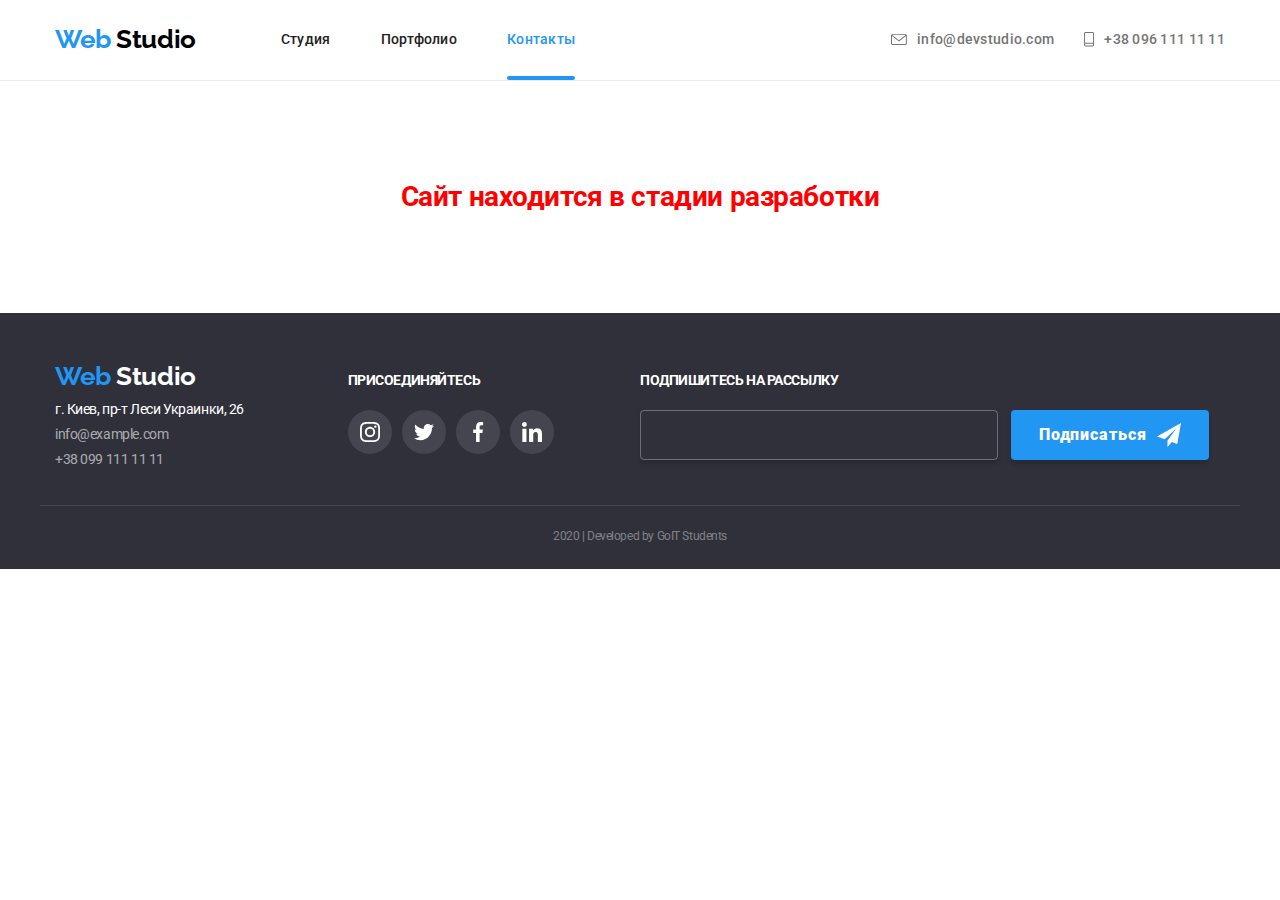
==== contacts.html @ 24234cf9 "добавляет переходы и анимации" ====
<!DOCTYPE html>
<html lang="ru">
  <head>
    <meta charset="UTF-8" />
    <meta name="viewport" content="width=device-width, initial-scale=1.0" />
    <title>Web Studio</title>
    <link
      href="https://fonts.googleapis.com/css2?family=Raleway:wght@700&family=Roboto:wght@400;500;700;900&display=swap"
      rel="stylesheet"
    />
    <link rel="stylesheet" href="./css/styles.css" />
  </head>

  <body>
    <header class="page-header">
      <div class="page-nav">
        <nav class="page-nav__list">
          <a href="./index.html" class="logo page-header__logo"
            >Web <span class="logo__accent">Studio</span></a
          >
          <ul class="site-nav">
            <li class="site-nav__item">
              <a href="./index.html" class="site-nav__link">Студия</a>
            </li>
            <li class="site-nav__item">
              <a href="./portfolio.html" class="site-nav__link">Портфолио</a>
            </li>
            <li class="site-nav__item site-nav__item--active">
              <a
                href="./contacts.html"
                class="site-nav__link site-nav__link--active"
                >Контакты</a
              >
            </li>
          </ul>
        </nav>
        <ul class="contacts-list">
          <li class="contacts-list__item">
            <a href="mailto:info@devstudio.com" class="contacts-list__link">
              <svg class="contacts-list__icon" width="16" height="11.2">
                <use href="./images/sprite.svg#envelope"></use>
              </svg>
              info@devstudio.com
            </a>
          </li>
          <li class="contacts-list__item">
            <a href="tel:+380961111111" class="contacts-list__link">
              <svg class="contacts-list__icon" width="10" height="15">
                <use href="./images/sprite.svg#cell"></use>
              </svg>
              +38 096 111 11 11
            </a>
          </li>
        </ul>
      </div>
    </header>
    <main>
      <h1 class="contacts-title">Сайт находится в стадии разработки</h1>
    </main>

    <!-- footer -->

    <footer>
      <div class="container-footer">
        <div class="address-box">
          <a href="./index.html" class="logo address-box__logo"
            >Web <span class="logo__accent logo__accent--invers">Studio</span>
          </a>
          <address class="address">
            <p class="address__item address__item--main-color">
              г. Киев, пр-т Леси Украинки, 26
            </p>
            <a href="mailto:info@devstudio.com" class="address__link">
              <p class="address__item">info@example.com</p>
            </a>
            <a href="tel:+380961111111" class="address__link">
              <p class="address__item">+38 099 111 11 11</p>
            </a>
          </address>
        </div>
        <div class="connection-box">
          <b class="connection-box__title">присоединяйтесь</b>
          <ul class="social">
            <li class="social__item">
              <a
                href="#"
                aria-label="ссылка на instagram"
                class="social__link social__link--theme_footer"
              >
                <svg class="social__icon social__icon--theme_footer">
                  <use href="./images/sprite.svg#instagram"></use>
                </svg>
              </a>
            </li>
            <li class="social__item">
              <a
                href="#"
                aria-label="ссылка на twitter"
                class="social__link social__link--theme_footer"
              >
                <svg class="social__icon social__icon--theme_footer">
                  <use href="./images/sprite.svg#twitter"></use>
                </svg>
              </a>
            </li>
            <li class="social__item">
              <a
                href="#"
                aria-label="ссылка на facebook"
                class="social__link social__link--theme_footer"
              >
                <svg class="social__icon social__icon--theme_footer">
                  <use href="./images/sprite.svg#facebook"></use>
                </svg>
              </a>
            </li>
            <li class="social__item">
              <a
                href="#"
                aria-label="ссылка на linkedin"
                class="social__link social__link--theme_footer"
              >
                <svg class="social__icon social__icon--theme_footer">
                  <use href="./images/sprite.svg#linkedin"></use>
                </svg>
              </a>
            </li>
          </ul>
        </div>
        <div class="subscribe-box">
          <b class="subscribe-box__title">Подпишитесь на рассылку</b>
          <div>
            <input type="email" name="E-mail" class="input" />
            <button class="button button--theme_footer">
              Подписаться
              <svg class="icon-plane" width="24" height="24">
                <use href="./images/sprite.svg#plane"></use>
              </svg>
            </button>
          </div>
        </div>
      </div>
      <div class="copyright">2020 | Developed by GoIT Students</div>
    </footer>
  </body>
</html>
---- css/styles.css ----
html {
  box-sizing: border-box;
}
*,
*::before,
*::after {
  box-sizing: inherit;
}

/* цвет основного текста #212121; */
/* вторичный цвет текста  #757575; */
/* белый #ffffff; */
/* черный #000000; */
/* акцент #2196F3; */
/* вторичный цвет фона #F5F4FA; */
/* фон накладной rgba(47, 48, 58, 0.8); */
/* иконки соцсетей и клиентов #AFB1B8; */
/* контакты в футоре color rgba(255, 255, 255, 0.6); */
/* бекграунд соцсетей в футоре rgba(255, 255, 255, 0.1); */
/* рамка для имейла в футоре rgba(255, 255, 255, 0.3); */
/* цвет копирайта rgba(255, 255, 255, 0.4); */
/* цвет бордера #ECECEC; */

:root {
  --primary-white-color: #ffffff;
  --primary-text-color: #212121;
  --secondary-text-color: #757575;
  --accent-color: #2196f3;
  --black-color: #000000;
  --secondary-bg-color: #f5f4fa;
  --underground-color: rgba(47, 48, 58, 0.8);
  --icons-color: #afb1b8;
  --footer_contacts-color: rgba(255, 255, 255, 0.6);
}

body {
  background-color: var(--primary-white-color);
  color: var(--primary-text-color);
  font-family: Roboto, sans-serif;
  font-style: normal;
  letter-spacing: -0.03em;
  font-size: 14px;
  line-height: 1.14;
  margin: 0;
  padding: 0;
}

/* utilities */

ul {
  padding: 0;
  margin: 0;
  list-style: none;
}

li {
  display: inline-block;
}

a {
  display: block;
  text-decoration: none;
  color: inherit;
}

h1,
h2,
h3,
h4,
h5,
h6,
p {
  padding: 0;
  margin: 0;
}

img {
  display: block;
}

button {
  display: inline-block;
}

/* logo */

.logo {
  display: box;
  color: var(--accent-color);
  font-family: Raleway, sans-serif;
  font-weight: bold;
  font-size: 26px;
  line-height: 1.2;
  transition: transform 250ms cubic-bezier(0.4, 0, 0.2, 1);
}

.logo:hover,
.logo:focus {
  transform: scale(1.1);
}

.logo__accent {
  color: var(--black-color);
}

.page-header__logo {
  margin-right: 85px;
}

.address-box__logo {
  /* display: flex;
  text-align: center; */
  margin-bottom: 10px;
}

.logo__accent--invers {
  color: var(--primary-white-color);
}

.button {
  display: inline-flex;
  align-items: center;
  font-size: 16px;
  border-radius: 4px;
  font: inherit;
  border-style: none;
  cursor: pointer;
  transition: transform 250ms cubic-bezier(0.4, 0, 0.2, 1);
}

.button:hover,
.button:focus {
  transform: scale(1.1);
}

.button--theme_hero {
  padding: 10px 32px;
  font-size: 16px;
  background-color: #2196f3;
  color: var(--primary-white-color);
  font-weight: bold;
  line-height: 1.87;
  letter-spacing: 0.06em;
  box-shadow: 0px 4px 4px rgba(0, 0, 0, 0.15);
}

.button--theme_footer {
  padding: 10px 28px;
  font-size: 16px;
  background-color: #2196f3;
  color: var(--primary-white-color);
  font-weight: 900;
  line-height: 1.87;
  letter-spacing: 0.06em;
  box-shadow: 0px 4px 4px rgba(0, 0, 0, 0.15);
}

.icon-plane {
  fill: var(--primary-white-color);
  margin-left: 10px;
}

/* .button--footer::after {
  content: '';
  width: 24px;
  height: 24px;
  margin-left: 10px;
  background-image: url('../images/plane.svg');
  background-size: contain;
} */

.button--theme_portfolio {
  padding: 6px 22px;
  font-size: 16px;
  background-color: #f5f4fa;
  color: #212121;
  font-weight: 500;
  line-height: 1.62;
}

.button--theme_portfolio:hover,
.button--theme_portfolio:focus {
  color: var(--primary-white-color);
  background-color: var(--accent-color);
  box-shadow: 0px 2px 2px rgba(0, 0, 0, 0.12), 0px 1px 2px rgba(0, 0, 0, 0.08),
    0px 3px 1px rgba(0, 0, 0, 0.1);
}

.social {
  display: flex;
}

.social__item:not(:last-child) {
  margin-right: 10px;
}

.social__item {
}

.social__link {
  display: flex;
  justify-content: center;
  align-items: center;
  width: 44px;
  height: 44px;
  color: var(--icons-color);
  border-radius: 50%;
  transition: transform 250ms cubic-bezier(0.4, 0, 0.2, 1);
}

.social__link--theme_footer {
  background-color: rgba(255, 255, 255, 0.1);
}

.social__link:hover,
.social__link:focus {
  color: var(--primary-white-color);
  background-color: var(--accent-color);
  transform: scale(1.1);
}

.social__icon {
  width: 20px;
  height: 20px;
  fill: currentColor;
}

.social__icon--theme_footer {
  width: 20px;
  height: 20px;
  fill: var(--primary-white-color);
}

.container {
  width: 1200px;
  padding-left: 15px;
  padding-right: 15px;
  padding-top: 94px;
  padding-bottom: 94px;
  margin-left: auto;
  margin-right: auto;
  text-align: center;
}

.page-nav,
.container-footer {
  width: 1200px;
  padding-left: 15px;
  padding-right: 15px;
  margin-left: auto;
  margin-right: auto;
  display: flex;
}

.container__title {
  margin-bottom: 50px;
  font-weight: bold;
  font-size: 36px;
  line-height: 1.17;
}

/* header */

.page-header {
  border-bottom: 1px solid #ececec;
}

.page-nav__list {
  display: flex;
  align-items: center;
}

.site-nav {
  display: flex;
}

.site-nav__item {
  position: relative;
  color: inherit;
  transition: transform 250ms cubic-bezier(0.4, 0, 0.2, 1);

  font-weight: 500;
  letter-spacing: 0.02em;
}

.site-nav__item:not(:last-child) {
  margin-right: 50px;
}

.site-nav__item:hover,
.site-nav__item:focus {
  color: var(--accent-color);
}

.site-nav__link--active::after {
  content: '';
  display: block;
  width: 100%;
  height: 4px;
  position: absolute;
  bottom: 0;

  background: var(--accent-color);
  border-radius: 2px;
}

.site-nav__link {
  display: block;
  padding: 32px 0 32px 0;
  transition: transform 250ms cubic-bezier(0.4, 0, 0.2, 1);
}

.site-nav__link:hover,
.site-nav__link:focus {
  color: var(--accent-color);
}

.site-nav__link--active {
  color: var(--accent-color);
}

.contacts-list {
  display: flex;
  align-items: center;
  margin-left: auto;
}

.contacts-list__item:not(:last-child) {
  margin-right: 30px;
}

.contacts-list__link {
  display: flex;
  color: var(--secondary-text-color);
  font-weight: 500;
  letter-spacing: 0.02em;
  align-items: center;
  transition: transform 250ms cubic-bezier(0.4, 0, 0.2, 1);
}

.contacts-list__link:hover,
.contacts-list__link:focus {
  color: var(--accent-color);
  transform: scale(1.1);
}

.contacts-list__icon {
  margin-right: 10px;
  fill: currentColor;
}

/* hero */

.hero-section {
  max-width: 1600px;
  min-height: 600px;
  margin-left: auto;
  margin-right: auto;
  /* outline: 1px solid black; */
  background-image: linear-gradient(
      to right,
      rgba(47, 48, 58, 0.8),
      rgba(47, 48, 58, 0.8)
    ),
    url('../images/hero.jpg');
  background-repeat: no-repeat;
  background-position: center;
  background-size: cover;
}

.hero-container {
  padding: 200px 0 200px 0;
  text-align: center;
}

.hero-title {
  margin-bottom: 36px;
  font-weight: 900;
  font-size: 44px;
  line-height: 1.36;
  letter-spacing: 0.06em;
  text-transform: uppercase;
  color: var(--primary-white-color);
}

/* features */

.features {
  display: flex;
}

.features__item {
  width: calc((100% - 3 * 30px) / 4);
}

.features__item:not(:last-child) {
  margin-right: 30px;
}

.features__box {
  display: flex;
  height: 120px;
  background-color: var(--secondary-bg-color);
  border-radius: 4px;
  margin-bottom: 30px;
  align-items: center;
  justify-content: center;
}

.features__icon {
  width: 70px;
  height: 70px;
}

.features__title {
  text-align: start;
  font-size: 14px;
  font-weight: bold;
  margin-bottom: 10px;
  text-transform: uppercase;
}

.features__description {
  text-align: start;
  line-height: 1.71;
  margin-bottom: 0;
  color: var(--secondary-text-color);
}

/* occupation */

.occupation {
  display: flex;
}

.occupation__item {
  width: calc((100% - 2 * 30px) / 3);
  position: relative;
}

.occupation__item:not(:last-child) {
  margin-right: 30px;
}

.occupation__name {
  padding: 27px 0 27px 0;
  font-weight: bold;
  text-transform: uppercase;
  color: var(--primary-white-color);
  width: 100%;
  height: 70px;
  background: var(--underground-color);
  border-radius: 0px 0px 0px 0px;

  position: absolute;
  bottom: 0;
}

/* developers */

.main_section {
  background-color: var(--secondary-bg-color);
}

.developers {
  display: flex;
}

.developers__item {
  width: clac((100% - 3 * 30px) / 4);
  background-color: var(--primary-white-color);
  box-shadow: 0px 2px 1px rgba(0, 0, 0, 0.2), 0px 1px 1px rgba(0, 0, 0, 0.14),
    0px 1px 3px rgba(0, 0, 0, 0.12);
}

.developers__item:not(:last-child) {
  margin-right: 30px;
}

.developers__meta {
  padding: 30px 32px 24px 32px;
}

.developers__name {
  margin-bottom: 10px;
  font-weight: 500;
  font-size: 16px;
  line-height: 1.19;
}

.developers__vocation {
  margin-bottom: 16px;
  font-size: 16px;
  line-height: 1.19;
  color: var(--secondary-text-color);
}

.developers__image {
  display: block;
}

/* clients */

.clients {
  display: flex;
}

.clients__item {
  width: calc((100% - 5 * 30px) / 6);
}

.clients__item:not(:last-child) {
  margin-right: 30px;
}

.clients__link:hover,
.clients__link:focus {
  color: var(--accent-color);
  border: 1px solid var(--accent-color);
  background-color: var(--primary-white-color);
  transform: scale(1.1);
}

.clients__link {
  display: flex;

  width: 170px;
  height: 90px;
  justify-content: center;
  align-items: center;
  color: var(--icons-color);
  border: 1px solid var(--icons-color);
  border-radius: 4px;
  transition: transform 250ms cubic-bezier(0.4, 0, 0.2, 1);
}

.clients__icon {
  fill: currentColor;
}

/* footer */

footer {
  background: #2f303a;
}

.container-footer {
  display: flex;
  align-items: baseline;
  padding: 48px 15px 28px 15px;
}

.address-box {
  width: 25%;
}

.address {
  font-style: inherit;
}

.address__item {
  margin-bottom: 9px;
  font-size: inherit;
  color: var(--footer_contacts-color);
  transition: transform 250ms cubic-bezier(0.4, 0, 0.2, 1);
}

.address__item--main-color {
  color: var(--primary-white-color);
}

.address__link {
  display: flex;
}

.address__link:hover .address__item {
  color: var(--primary-white-color);
  transform: scale(1.1);
}

.connection-box__title,
.subscribe-box__title {
  display: inline-block;
  margin-bottom: 21px;
  font-size: inherit;
  font-weight: bold;
  text-transform: uppercase;
  color: var(--primary-white-color);
}

.connection-box {
  width: 25%;
}

.subscribe-box {
  width: 50%;
  margin-left: auto;
}

.subscribe-box__form {
  display: flex;
  justify-content: end;
}
.input {
  display: inline-block;
  width: 358px;
  height: 50px;
  background-color: inherit;
  border: 1px solid rgba(255, 255, 255, 0.3);
  box-sizing: border-box;
  box-shadow: 0px 4px 4px rgba(0, 0, 0, 0.15);
  border-radius: 4px;
  margin-right: 10px;
}

.container-footer {
  border-bottom: 1px solid rgba(255, 255, 255, 0.1);
}

.copyright {
  padding-top: 18px;
  padding-bottom: 21px;
  display: flex;
  justify-content: center;
  font-size: 12px;
  line-height: 2;
  color: rgba(255, 255, 255, 0.4);
}

/* portfolio */

.button-list {
  display: flex;
  justify-content: center;
  margin-bottom: 50px;
}

.button-list_item:not(:last-child) {
  margin-right: 8px;
}

.card-set {
  display: flex;
  flex-wrap: wrap;
}

.card-set__item {
  display: inline-block;
  width: calc((100% - 2 * 30px) / 3);
  border: 1px solid #eeeeee;
}

.card-set__item:hover,
.card-set__item:focus {
  box-shadow: 1px 4px 6px rgba(0, 0, 0, 0.16), 0px 4px 4px rgba(0, 0, 0, 0.06),
    0px 1px 1px rgba(0, 0, 0, 0.12);
}

.card-set__item:not(:nth-child(3n)) {
  margin-right: 30px;
}

.card-set__item:not(:nth-last-child(-n + 3)) {
  margin-bottom: 30px;
}

.card-set__meta {
  padding: 20px 24px;
}

.card-set__name {
  margin-bottom: 4px;
  text-align: start;
  font-weight: bold;
  font-size: 18px;
  line-height: 2;
  letter-spacing: 0.06em;
  color: var(--primary-text-color);
}

.card-set__product {
  text-align: start;
  font-size: 16px;
  line-height: 1.87;
  color: var(--secondary-text-color);
}

.card-set__thumb {
  position: relative;
  overflow: hidden;
}

.overlay {
  position: absolute;
  top: 0;
  left: 0;
  width: 100%;
  height: 100%;
  background-color: rgba(33, 150, 243, 0.9);

  transform: translateY(100%);
  opacity: 0;
  transition: transform 250ms cubic-bezier(0.4, 0, 0.2, 1),
    opacity 250ms cubic-bezier(0.4, 0, 0.2, 1);
}

.overlay__text {
  display: inline-block;
  padding: 63px 24px;
  text-align: start;
  color: var(--primary-white-color);
  font-size: 18px;
  line-height: 1.56;
}

.card-set__item:hover .overlay,
.card-set__item:focus .overlay {
  transform: translateX(0);
  opacity: 1;
}

.card-set__img {
  display: block;
}

.hidden {
  position: absolute;
  opacity: 0;
}

.contacts-title {
  color: red;
  text-align: center;
  padding: 100px 0 100px 0;
}
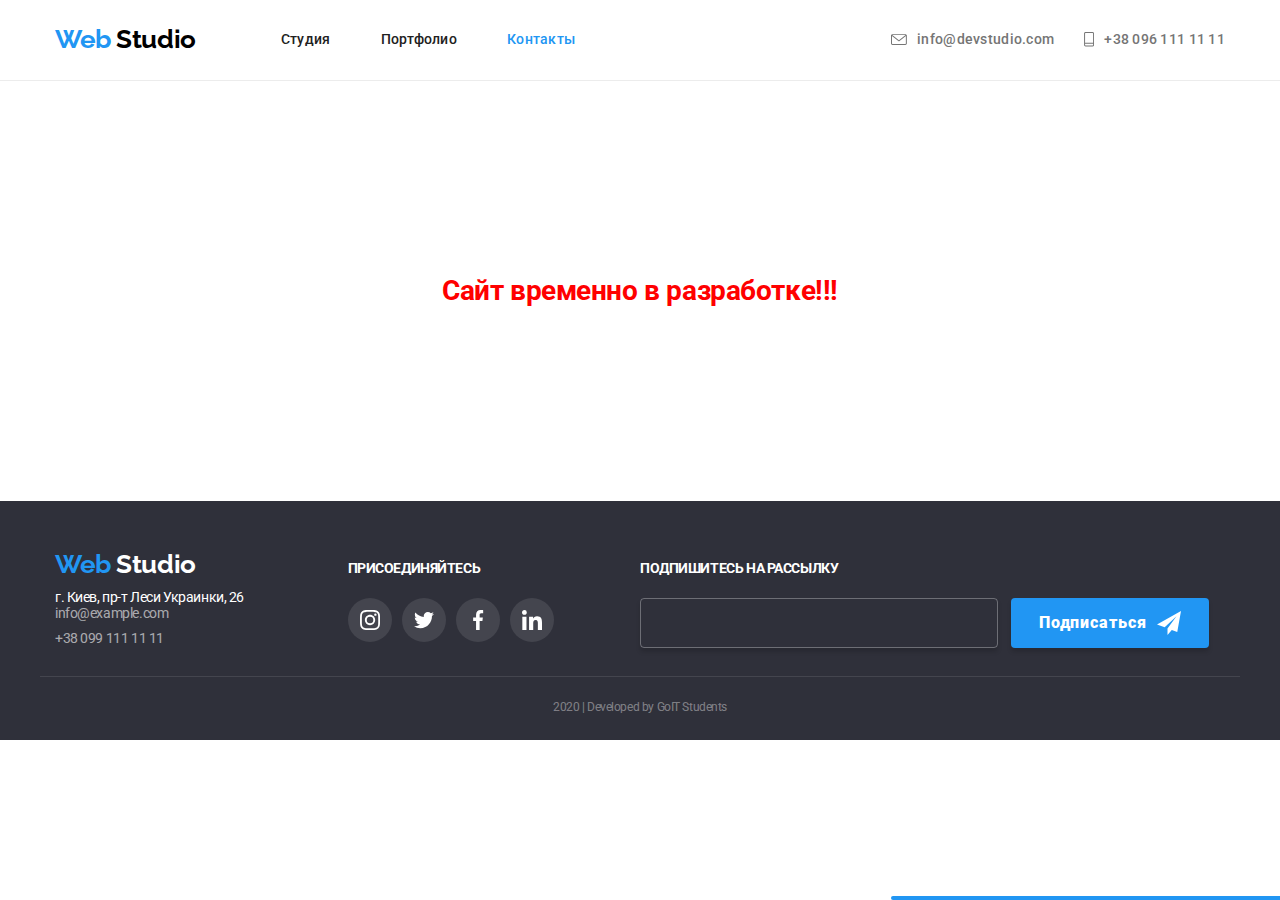
==== commit 2fa32b88: "добавляет анимацию в навигации" ====
--- a/contacts.html
+++ b/contacts.html
@@ -25,7 +25,7 @@
             <li class="site-nav__item">
               <a href="./portfolio.html" class="site-nav__link">Портфолио</a>
             </li>
-            <li class="site-nav__item site-nav__item--active">
+            <li class="site-nav__item">
               <a
                 href="./contacts.html"
                 class="site-nav__link site-nav__link--active"
@@ -35,7 +35,7 @@
           </ul>
         </nav>
         <ul class="contacts-list">
-          <li class="contacts-list__item">
+          <li class="contacts-list__item site-nav__item--active">
             <a href="mailto:info@devstudio.com" class="contacts-list__link">
               <svg class="contacts-list__icon" width="16" height="11.2">
                 <use href="./images/sprite.svg#envelope"></use>
@@ -55,7 +55,9 @@
       </div>
     </header>
     <main>
-      <h1 class="contacts-title">Сайт находится в стадии разработки</h1>
+      <section class="container">
+        <h1 class="contacts-title">Сайт временно в разработке!!!</h1>
+      </section>
     </main>
 
     <!-- footer -->
--- a/css/styles.css
+++ b/css/styles.css
@@ -108,8 +108,6 @@
 }
 
 .address-box__logo {
-  /* display: flex;
-  text-align: center; */
   margin-bottom: 10px;
 }
 
@@ -276,23 +274,13 @@
 
 .site-nav__item {
   position: relative;
-  color: inherit;
-  transition: transform 250ms cubic-bezier(0.4, 0, 0.2, 1);
-
-  font-weight: 500;
-  letter-spacing: 0.02em;
 }
 
 .site-nav__item:not(:last-child) {
   margin-right: 50px;
 }
 
-.site-nav__item:hover,
-.site-nav__item:focus {
-  color: var(--accent-color);
-}
-
-.site-nav__link--active::after {
+.site-nav__item--active::after {
   content: '';
   display: block;
   width: 100%;
@@ -306,6 +294,9 @@
 
 .site-nav__link {
   display: block;
+  color: inherit;
+  font-weight: 500;
+  letter-spacing: 0.02em;
   padding: 32px 0 32px 0;
   transition: transform 250ms cubic-bezier(0.4, 0, 0.2, 1);
 }
@@ -313,6 +304,7 @@
 .site-nav__link:hover,
 .site-nav__link:focus {
   color: var(--accent-color);
+  transform: scale(1.1);
 }
 
 .site-nav__link--active {
@@ -551,6 +543,8 @@
 }
 
 .address-box {
+  display: flex;
+  flex-direction: column;
   width: 25%;
 }
 
@@ -559,7 +553,6 @@
 }
 
 .address__item {
-  margin-bottom: 9px;
   font-size: inherit;
   color: var(--footer_contacts-color);
   transition: transform 250ms cubic-bezier(0.4, 0, 0.2, 1);
@@ -571,6 +564,10 @@
 
 .address__link {
   display: flex;
+}
+
+.address__link:not(:last-child) {
+  margin-bottom: 9px;
 }
 
 .address__link:hover .address__item {
